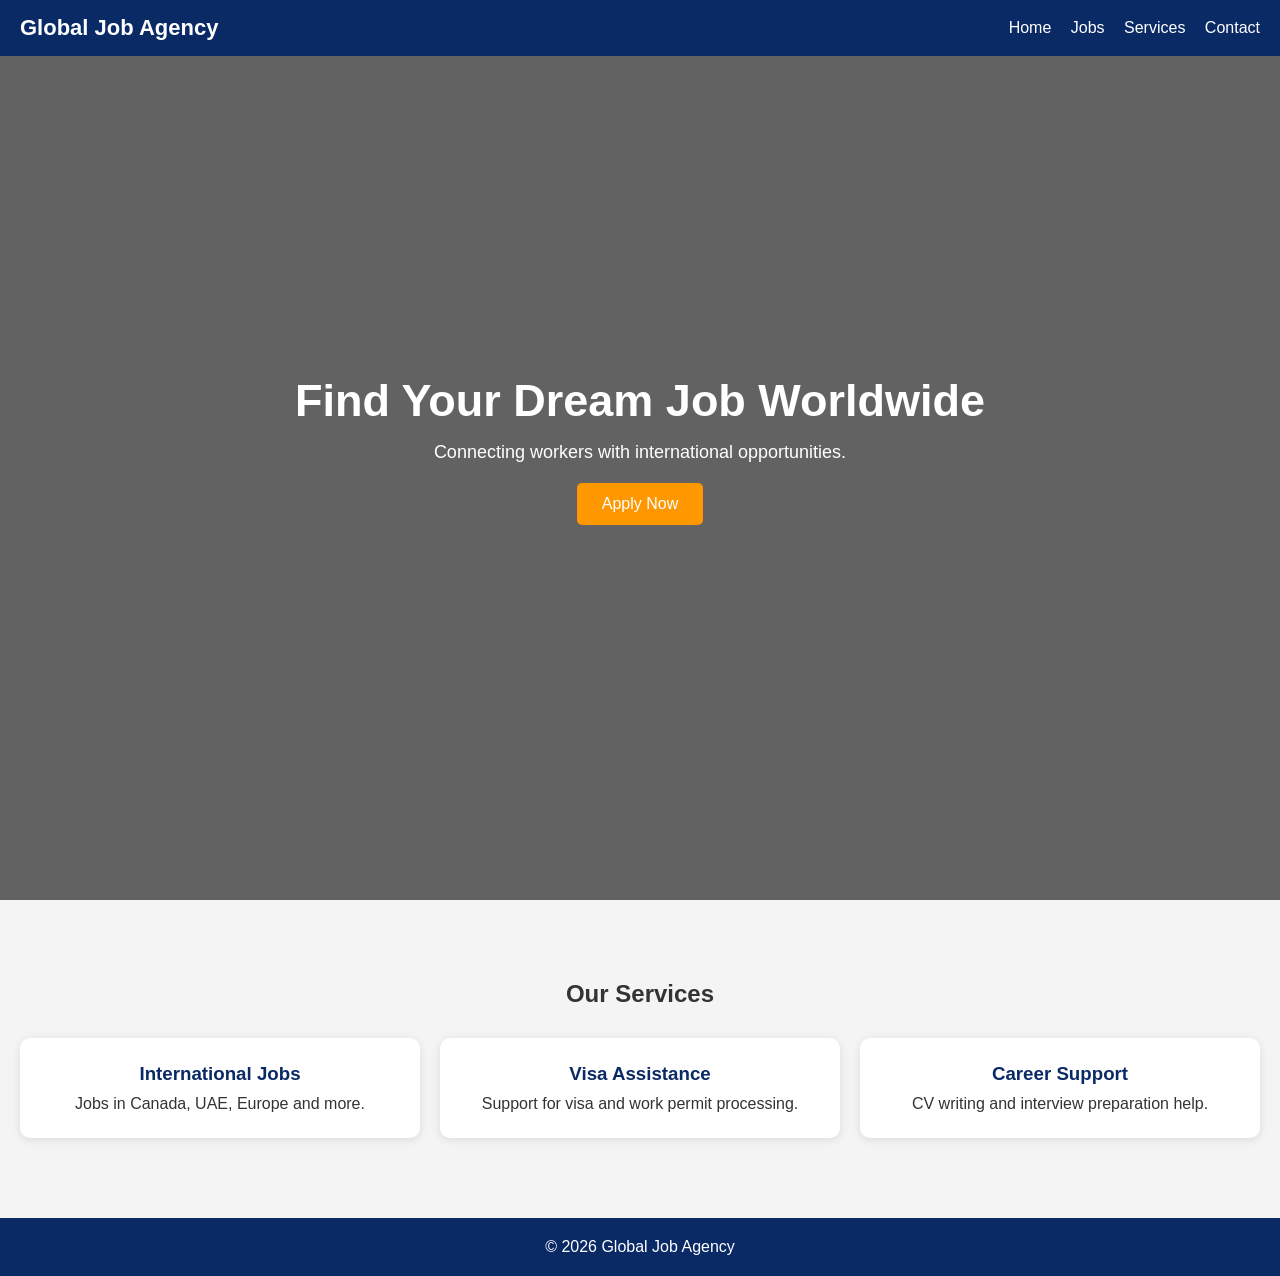
==== index.html @ b9c670ee "Rename Index.html to index.html" ====
<!DOCTYPE html>
<html lang="en">

<head>
  <meta charset="UTF-8">
  <meta name="viewport" content="width=device-width, initial-scale=1.0">

  <title>Global Job Agency</title>

  <link rel="stylesheet" href="Index.css">
</head>

<body>

<header>

<div class="logo">
Global Job Agency
</div>

<nav>
<a href="#">Home</a>
<a href="#">Jobs</a>
<a href="#">Services</a>
<a href="#">Contact</a>
</nav>

</header>

<section class="hero">

<div class="hero-content">

<h1>
Find Your Dream Job Worldwide
</h1>

<p>
Connecting workers with international opportunities.
</p>

<button onclick="showMessage()">
Apply Now
</button>

</div>

</section>

<section class="services-section">

<h2>
Our Services
</h2>

<div class="services">

<div class="card">
<h3>International Jobs</h3>

<p>
Jobs in Canada, UAE, Europe and more.
</p>
</div>

<div class="card">
<h3>Visa Assistance</h3>

<p>
Support for visa and work permit processing.
</p>
</div>

<div class="card">
<h3>Career Support</h3>

<p>
CV writing and interview preparation help.
</p>
</div>

</div>

</section>

<footer>
© 2026 Global Job Agency
</footer>

<script src="Index.js"></script>

</body>
  </html>
---- Index.css ----
*{
margin:0;
padding:0;
box-sizing:border-box;
}

body{
font-family:Arial, sans-serif;
background:#f4f4f4;
color:#333;
}

header{
position:fixed;
top:0;
left:0;
width:100%;
background:#0a2a66;
color:white;
padding:15px 20px;
display:flex;
justify-content:space-between;
align-items:center;
z-index:1000;
}

.logo{
font-size:22px;
font-weight:bold;
}

nav a{
color:white;
text-decoration:none;
margin-left:15px;
}

.hero{
height:100vh;
background:linear-gradient(rgba(0,0,0,0.6),
rgba(0,0,0,0.6)),
url('https://images.unsplash.com/photo-1521791136064-7986c2920216?q=80&w=1200&auto=format&fit=crop');

background-size:cover;
background-position:center;

display:flex;
justify-content:center;
align-items:center;
text-align:center;

padding:20px;
color:white;
}

.hero-content h1{
font-size:45px;
margin-bottom:15px;
}

.hero-content p{
font-size:18px;
margin-bottom:20px;
}

button{
padding:12px 25px;
border:none;
background:#ff9800;
color:white;
font-size:16px;
border-radius:5px;
cursor:pointer;
}

.services-section{
padding:80px 20px;
text-align:center;
}

.services{
display:grid;
grid-template-columns:repeat(auto-fit,minmax(250px,1fr));
gap:20px;
margin-top:30px;
}

.card{
background:white;
padding:25px;
border-radius:10px;
box-shadow:0 2px 10px rgba(0,0,0,0.1);
}

.card h3{
margin-bottom:10px;
color:#0a2a66;
}

footer{
background:#0a2a66;
color:white;
text-align:center;
padding:20px;
  }
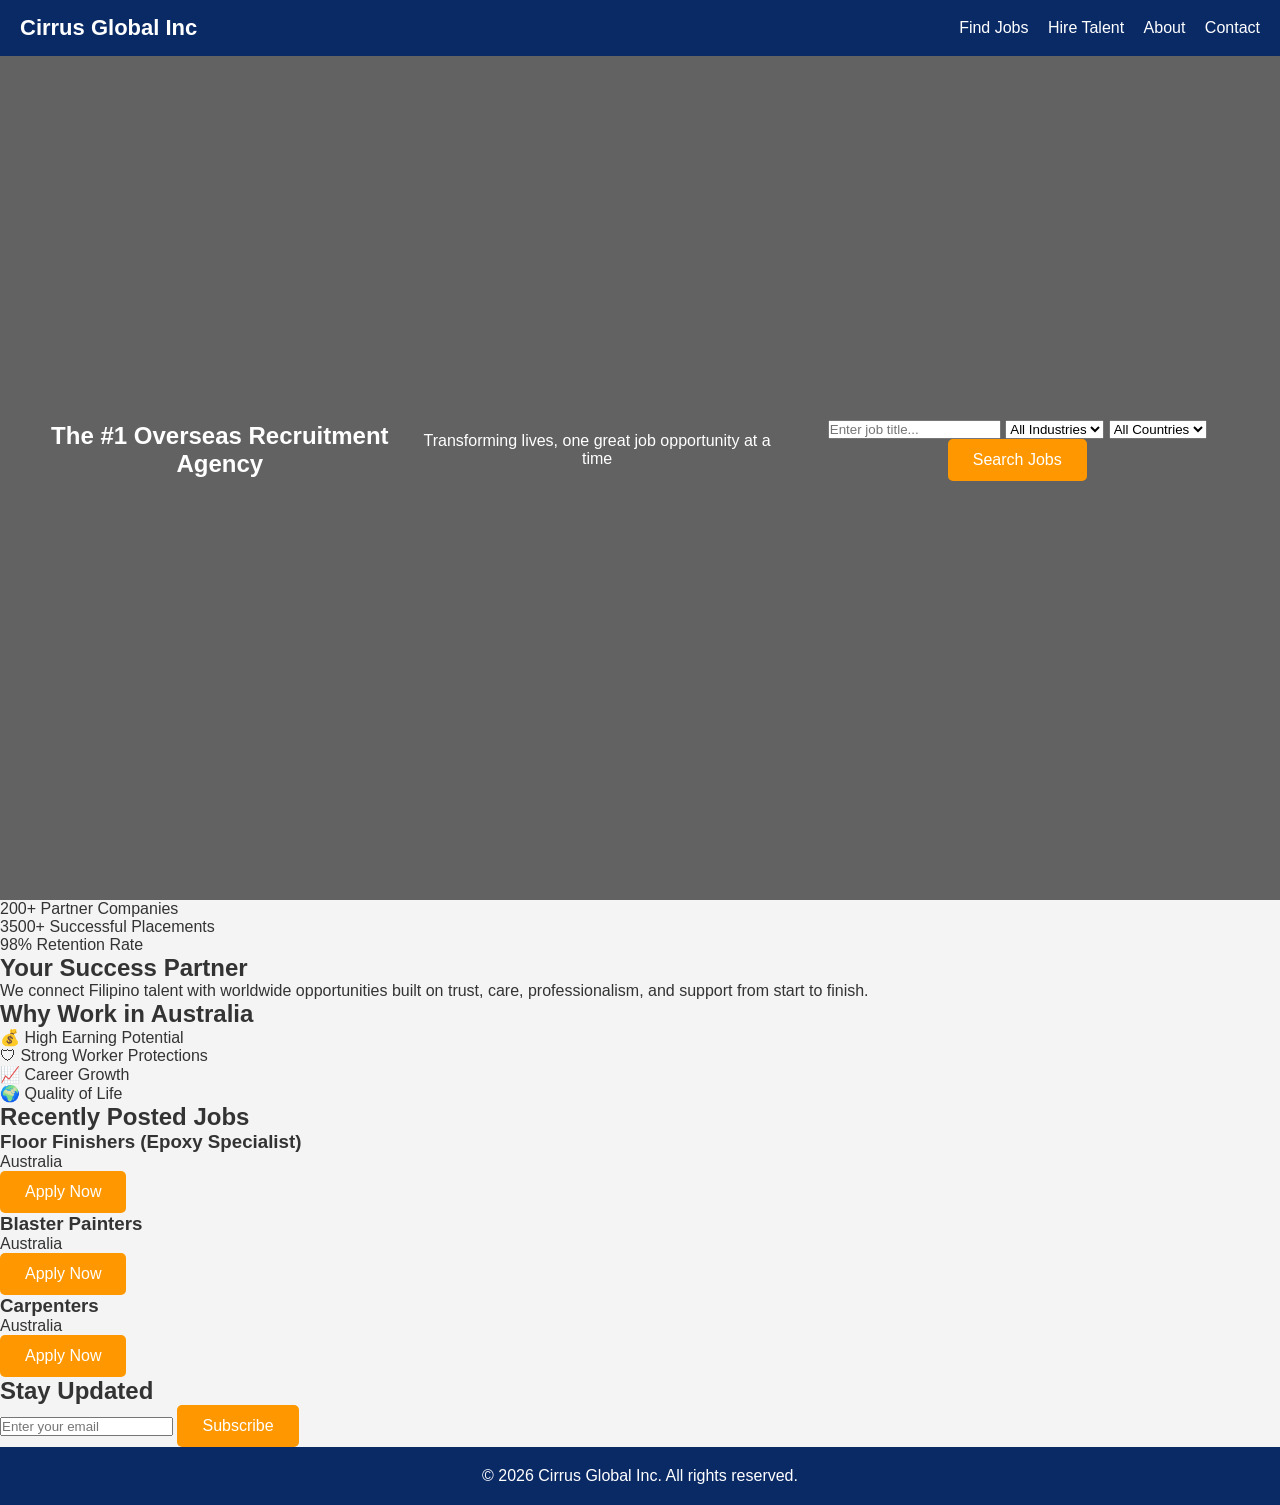
==== commit c02b49a4: "Update index.html" ====
--- a/index.html
+++ b/index.html
@@ -1,93 +1,106 @@
 <!DOCTYPE html>
 <html lang="en">
-
 <head>
-  <meta charset="UTF-8">
-  <meta name="viewport" content="width=device-width, initial-scale=1.0">
-
-  <title>Global Job Agency</title>
-
-  <link rel="stylesheet" href="Index.css">
+  <meta charset="UTF-8" />
+  <meta name="viewport" content="width=device-width, initial-scale=1.0"/>
+  <title>Cirrus Global Clone</title>
+  <link rel="stylesheet" href="index.css" />
 </head>
 
 <body>
 
-<header>
+  <!-- HEADER -->
+  <header class="header">
+    <div class="logo">Cirrus Global Inc</div>
 
-<div class="logo">
-Global Job Agency
-</div>
+    <nav class="nav">
+      <a href="#">Find Jobs</a>
+      <a href="#">Hire Talent</a>
+      <a href="#">About</a>
+      <a href="#">Contact</a>
+    </nav>
+  </header>
 
-<nav>
-<a href="#">Home</a>
-<a href="#">Jobs</a>
-<a href="#">Services</a>
-<a href="#">Contact</a>
-</nav>
+  <!-- HERO -->
+  <section class="hero">
+    <h1>The #1 Overseas Recruitment Agency</h1>
+    <p>Transforming lives, one great job opportunity at a time</p>
 
-</header>
+    <div class="search-box">
+      <input type="text" placeholder="Enter job title..." />
+      <select>
+        <option>All Industries</option>
+      </select>
+      <select>
+        <option>All Countries</option>
+      </select>
+      <button onclick="searchJobs()">Search Jobs</button>
+    </div>
+  </section>
 
-<section class="hero">
+  <!-- STATS -->
+  <section class="stats">
+    <div>200+ Partner Companies</div>
+    <div>3500+ Successful Placements</div>
+    <div>98% Retention Rate</div>
+  </section>
 
-<div class="hero-content">
+  <!-- ABOUT -->
+  <section class="about">
+    <h2>Your Success Partner</h2>
+    <p>
+      We connect Filipino talent with worldwide opportunities built on trust,
+      care, professionalism, and support from start to finish.
+    </p>
+  </section>
 
-<h1>
-Find Your Dream Job Worldwide
-</h1>
+  <!-- WHY AUSTRALIA -->
+  <section class="features">
+    <h2>Why Work in Australia</h2>
 
-<p>
-Connecting workers with international opportunities.
-</p>
+    <div class="feature-grid">
+      <div>💰 High Earning Potential</div>
+      <div>🛡 Strong Worker Protections</div>
+      <div>📈 Career Growth</div>
+      <div>🌍 Quality of Life</div>
+    </div>
+  </section>
 
-<button onclick="showMessage()">
-Apply Now
-</button>
+  <!-- JOBS -->
+  <section class="jobs">
+    <h2>Recently Posted Jobs</h2>
 
-</div>
+    <div class="job-card">
+      <h3>Floor Finishers (Epoxy Specialist)</h3>
+      <p>Australia</p>
+      <button>Apply Now</button>
+    </div>
 
-</section>
+    <div class="job-card">
+      <h3>Blaster Painters</h3>
+      <p>Australia</p>
+      <button>Apply Now</button>
+    </div>
 
-<section class="services-section">
+    <div class="job-card">
+      <h3>Carpenters</h3>
+      <p>Australia</p>
+      <button>Apply Now</button>
+    </div>
+  </section>
 
-<h2>
-Our Services
-</h2>
+  <!-- NEWSLETTER -->
+  <section class="newsletter">
+    <h2>Stay Updated</h2>
+    <input type="email" placeholder="Enter your email" />
+    <button>Subscribe</button>
+  </section>
 
-<div class="services">
+  <!-- FOOTER -->
+  <footer class="footer">
+    <p>© 2026 Cirrus Global Inc. All rights reserved.</p>
+  </footer>
 
-<div class="card">
-<h3>International Jobs</h3>
-
-<p>
-Jobs in Canada, UAE, Europe and more.
-</p>
-</div>
-
-<div class="card">
-<h3>Visa Assistance</h3>
-
-<p>
-Support for visa and work permit processing.
-</p>
-</div>
-
-<div class="card">
-<h3>Career Support</h3>
-
-<p>
-CV writing and interview preparation help.
-</p>
-</div>
-
-</div>
-
-</section>
-
-<footer>
-© 2026 Global Job Agency
-</footer>
-
-<script src="Index.js"></script>
-
+  <script src="index.js"></script>
 </body>
-  </html>
+</html>
--- a/index.css
+++ b/index.css
@@ -0,0 +1,105 @@
+*{
+margin:0;
+padding:0;
+box-sizing:border-box;
+}
+
+body{
+font-family:Arial, sans-serif;
+background:#f4f4f4;
+color:#333;
+}
+
+header{
+position:fixed;
+top:0;
+left:0;
+width:100%;
+background:#0a2a66;
+color:white;
+padding:15px 20px;
+display:flex;
+justify-content:space-between;
+align-items:center;
+z-index:1000;
+}
+
+.logo{
+font-size:22px;
+font-weight:bold;
+}
+
+nav a{
+color:white;
+text-decoration:none;
+margin-left:15px;
+}
+
+.hero{
+height:100vh;
+background:linear-gradient(rgba(0,0,0,0.6),
+rgba(0,0,0,0.6)),
+url('https://images.unsplash.com/photo-1521791136064-7986c2920216?q=80&w=1200&auto=format&fit=crop');
+
+background-size:cover;
+background-position:center;
+
+display:flex;
+justify-content:center;
+align-items:center;
+text-align:center;
+
+padding:20px;
+color:white;
+}
+
+.hero-content h1{
+font-size:45px;
+margin-bottom:15px;
+}
+
+.hero-content p{
+font-size:18px;
+margin-bottom:20px;
+}
+
+button{
+padding:12px 25px;
+border:none;
+background:#ff9800;
+color:white;
+font-size:16px;
+border-radius:5px;
+cursor:pointer;
+}
+
+.services-section{
+padding:80px 20px;
+text-align:center;
+}
+
+.services{
+display:grid;
+grid-template-columns:repeat(auto-fit,minmax(250px,1fr));
+gap:20px;
+margin-top:30px;
+}
+
+.card{
+background:white;
+padding:25px;
+border-radius:10px;
+box-shadow:0 2px 10px rgba(0,0,0,0.1);
+}
+
+.card h3{
+margin-bottom:10px;
+color:#0a2a66;
+}
+
+footer{
+background:#0a2a66;
+color:white;
+text-align:center;
+padding:20px;
+  }
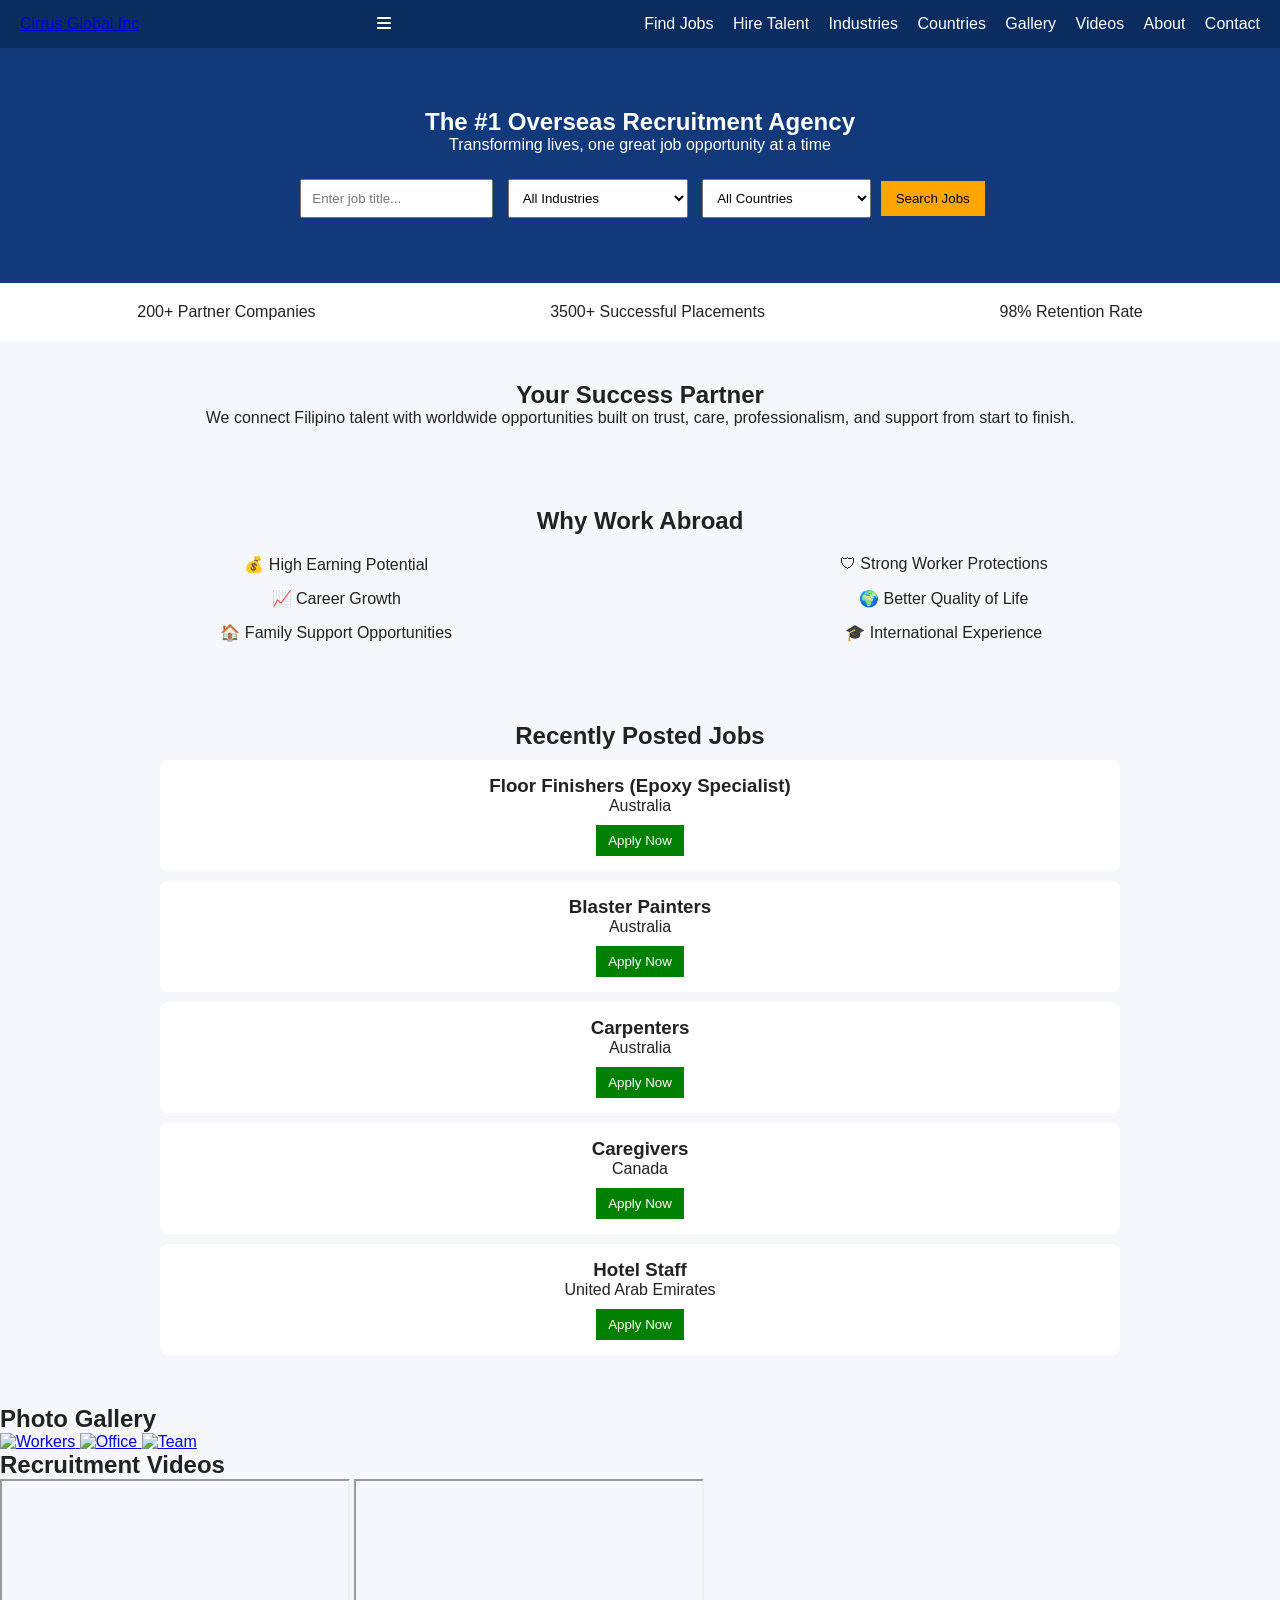
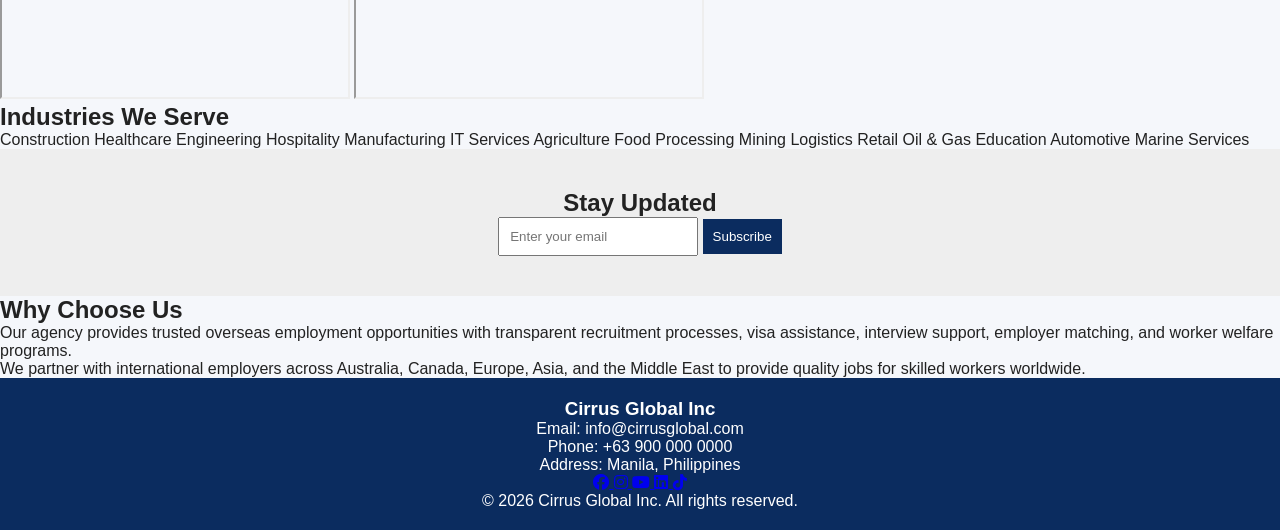
==== commit 9c37b265: "Update index.html" ====
--- a/index.html
+++ b/index.html
@@ -4,6 +4,11 @@
   <meta charset="UTF-8" />
   <meta name="viewport" content="width=device-width, initial-scale=1.0"/>
   <title>Cirrus Global Clone</title>
+
+  <!-- FONT AWESOME -->
+  <link rel="stylesheet"
+  href="https://cdnjs.cloudflare.com/ajax/libs/font-awesome/6.5.1/css/all.min.css"/>
+
   <link rel="stylesheet" href="index.css" />
 </head>
 
@@ -11,30 +16,96 @@
 
   <!-- HEADER -->
   <header class="header">
-    <div class="logo">Cirrus Global Inc</div>
-
-    <nav class="nav">
+
+    <!-- LOGO -->
+    <a href="https://www.cirrusglobalinc.com/" class="logo-link">
+      <div class="logo">Cirrus Global Inc</div>
+    </a>
+
+    <!-- MENU ICON -->
+    <div class="menu-icon" onclick="toggleMenu()">
+      <i class="fas fa-bars"></i>
+    </div>
+
+    <!-- NAVIGATION -->
+    <nav class="nav" id="navMenu">
       <a href="#">Find Jobs</a>
       <a href="#">Hire Talent</a>
+      <a href="#">Industries</a>
+      <a href="#">Countries</a>
+      <a href="#">Gallery</a>
+      <a href="#">Videos</a>
       <a href="#">About</a>
       <a href="#">Contact</a>
     </nav>
+
   </header>
 
   <!-- HERO -->
   <section class="hero">
     <h1>The #1 Overseas Recruitment Agency</h1>
-    <p>Transforming lives, one great job opportunity at a time</p>
+
+    <p>
+      Transforming lives, one great job opportunity at a time
+    </p>
 
     <div class="search-box">
+
       <input type="text" placeholder="Enter job title..." />
+
+      <!-- INDUSTRIES -->
       <select>
         <option>All Industries</option>
+        <option>Construction</option>
+        <option>Healthcare</option>
+        <option>Hospitality</option>
+        <option>Engineering</option>
+        <option>Information Technology</option>
+        <option>Manufacturing</option>
+        <option>Agriculture</option>
+        <option>Logistics</option>
+        <option>Oil & Gas</option>
+        <option>Education</option>
+        <option>Automotive</option>
+        <option>Mining</option>
+        <option>Security Services</option>
+        <option>Food Services</option>
+        <option>Retail</option>
       </select>
+
+      <!-- COUNTRIES -->
       <select>
         <option>All Countries</option>
+
+        <!-- ASIA -->
+        <option>Japan</option>
+        <option>South Korea</option>
+        <option>Singapore</option>
+        <option>Malaysia</option>
+        <option>United Arab Emirates</option>
+        <option>Qatar</option>
+        <option>Saudi Arabia</option>
+
+        <!-- EUROPE -->
+        <option>Germany</option>
+        <option>United Kingdom</option>
+        <option>France</option>
+        <option>Italy</option>
+        <option>Netherlands</option>
+
+        <!-- AMERICA -->
+        <option>United States</option>
+        <option>Canada</option>
+        <option>Brazil</option>
+        <option>Mexico</option>
+
+        <!-- OTHER -->
+        <option>Australia</option>
+        <option>New Zealand</option>
       </select>
+
       <button onclick="searchJobs()">Search Jobs</button>
+
     </div>
   </section>
 
@@ -48,26 +119,32 @@
   <!-- ABOUT -->
   <section class="about">
     <h2>Your Success Partner</h2>
+
     <p>
       We connect Filipino talent with worldwide opportunities built on trust,
       care, professionalism, and support from start to finish.
     </p>
   </section>
 
-  <!-- WHY AUSTRALIA -->
+  <!-- FEATURES -->
   <section class="features">
-    <h2>Why Work in Australia</h2>
+
+    <h2>Why Work Abroad</h2>
 
     <div class="feature-grid">
       <div>💰 High Earning Potential</div>
       <div>🛡 Strong Worker Protections</div>
       <div>📈 Career Growth</div>
-      <div>🌍 Quality of Life</div>
-    </div>
+      <div>🌍 Better Quality of Life</div>
+      <div>🏠 Family Support Opportunities</div>
+      <div>🎓 International Experience</div>
+    </div>
+
   </section>
 
   <!-- JOBS -->
   <section class="jobs">
+
     <h2>Recently Posted Jobs</h2>
 
     <div class="job-card">
@@ -87,20 +164,164 @@
       <p>Australia</p>
       <button>Apply Now</button>
     </div>
+
+    <div class="job-card">
+      <h3>Caregivers</h3>
+      <p>Canada</p>
+      <button>Apply Now</button>
+    </div>
+
+    <div class="job-card">
+      <h3>Hotel Staff</h3>
+      <p>United Arab Emirates</p>
+      <button>Apply Now</button>
+    </div>
+
+  </section>
+
+  <!-- PHOTO GALLERY -->
+  <section class="gallery">
+
+    <h2>Photo Gallery</h2>
+
+    <div class="gallery-grid">
+
+      <a href="https://images.unsplash.com/photo-1521791136064-7986c2920216">
+        <img src="https://images.unsplash.com/photo-1521791136064-7986c2920216?w=500"
+        alt="Workers">
+      </a>
+
+      <a href="https://images.unsplash.com/photo-1516321318423-f06f85e504b3">
+        <img src="https://images.unsplash.com/photo-1516321318423-f06f85e504b3?w=500"
+        alt="Office">
+      </a>
+
+      <a href="https://images.unsplash.com/photo-1497366754035-f200968a6e72">
+        <img src="https://images.unsplash.com/photo-1497366754035-f200968a6e72?w=500"
+        alt="Team">
+      </a>
+
+    </div>
+
+  </section>
+
+  <!-- VIDEOS -->
+  <section class="videos">
+
+    <h2>Recruitment Videos</h2>
+
+    <div class="video-grid">
+
+      <iframe width="350" height="220"
+      src="https://www.youtube.com/embed/tgbNymZ7vqY"
+      title="YouTube video"
+      allowfullscreen></iframe>
+
+      <iframe width="350" height="220"
+      src="https://www.youtube.com/embed/ysz5S6PUM-U"
+      title="YouTube video"
+      allowfullscreen></iframe>
+
+    </div>
+
+  </section>
+
+  <!-- INDUSTRIES LIST -->
+  <section class="industries">
+
+    <h2>Industries We Serve</h2>
+
+    <div class="industry-list">
+      <span>Construction</span>
+      <span>Healthcare</span>
+      <span>Engineering</span>
+      <span>Hospitality</span>
+      <span>Manufacturing</span>
+      <span>IT Services</span>
+      <span>Agriculture</span>
+      <span>Food Processing</span>
+      <span>Mining</span>
+      <span>Logistics</span>
+      <span>Retail</span>
+      <span>Oil & Gas</span>
+      <span>Education</span>
+      <span>Automotive</span>
+      <span>Marine Services</span>
+    </div>
+
   </section>
 
   <!-- NEWSLETTER -->
   <section class="newsletter">
+
     <h2>Stay Updated</h2>
+
     <input type="email" placeholder="Enter your email" />
+
     <button>Subscribe</button>
+
+  </section>
+
+  <!-- EXTRA DETAILS -->
+  <section class="extra-details">
+
+    <h2>Why Choose Us</h2>
+
+    <p>
+      Our agency provides trusted overseas employment opportunities with
+      transparent recruitment processes, visa assistance, interview support,
+      employer matching, and worker welfare programs.
+    </p>
+
+    <p>
+      We partner with international employers across Australia, Canada,
+      Europe, Asia, and the Middle East to provide quality jobs for skilled
+      workers worldwide.
+    </p>
+
   </section>
 
   <!-- FOOTER -->
   <footer class="footer">
+
+    <h3>Cirrus Global Inc</h3>
+
+    <p>Email: info@cirrusglobal.com</p>
+
+    <p>Phone: +63 900 000 0000</p>
+
+    <p>Address: Manila, Philippines</p>
+
+    <!-- SOCIAL MEDIA -->
+    <div class="social-links">
+
+      <a href="https://facebook.com" target="_blank">
+        <i class="fab fa-facebook"></i>
+      </a>
+
+      <a href="https://instagram.com" target="_blank">
+        <i class="fab fa-instagram"></i>
+      </a>
+
+      <a href="https://youtube.com" target="_blank">
+        <i class="fab fa-youtube"></i>
+      </a>
+
+      <a href="https://linkedin.com" target="_blank">
+        <i class="fab fa-linkedin"></i>
+      </a>
+
+      <a href="https://tiktok.com" target="_blank">
+        <i class="fab fa-tiktok"></i>
+      </a>
+
+    </div>
+
     <p>© 2026 Cirrus Global Inc. All rights reserved.</p>
+
   </footer>
 
   <script src="index.js"></script>
+
 </body>
-</html>
+                             </html>
--- a/index.css
+++ b/index.css
@@ -1,105 +1,127 @@
-*{
-margin:0;
-padding:0;
-box-sizing:border-box;
+* {
+  margin: 0;
+  padding: 0;
+  box-sizing: border-box;
+  font-family: Arial, sans-serif;
 }
 
-body{
-font-family:Arial, sans-serif;
-background:#f4f4f4;
-color:#333;
+body {
+  background: #f5f7fb;
+  color: #222;
 }
 
-header{
-position:fixed;
-top:0;
-left:0;
-width:100%;
-background:#0a2a66;
-color:white;
-padding:15px 20px;
-display:flex;
-justify-content:space-between;
-align-items:center;
-z-index:1000;
+/* HEADER */
+.header {
+  display: flex;
+  justify-content: space-between;
+  padding: 15px 20px;
+  background: #0b2c5f;
+  color: white;
 }
 
-.logo{
-font-size:22px;
-font-weight:bold;
+.nav a {
+  color: white;
+  margin-left: 15px;
+  text-decoration: none;
 }
 
-nav a{
-color:white;
-text-decoration:none;
-margin-left:15px;
+/* HERO */
+.hero {
+  text-align: center;
+  padding: 60px 20px;
+  background: #123a7a;
+  color: white;
 }
 
-.hero{
-height:100vh;
-background:linear-gradient(rgba(0,0,0,0.6),
-rgba(0,0,0,0.6)),
-url('https://images.unsplash.com/photo-1521791136064-7986c2920216?q=80&w=1200&auto=format&fit=crop');
-
-background-size:cover;
-background-position:center;
-
-display:flex;
-justify-content:center;
-align-items:center;
-text-align:center;
-
-padding:20px;
-color:white;
+.search-box {
+  margin-top: 20px;
 }
 
-.hero-content h1{
-font-size:45px;
-margin-bottom:15px;
+.search-box input,
+.search-box select {
+  padding: 10px;
+  margin: 5px;
 }
 
-.hero-content p{
-font-size:18px;
-margin-bottom:20px;
+.search-box button {
+  padding: 10px 15px;
+  background: orange;
+  border: none;
+  cursor: pointer;
 }
 
-button{
-padding:12px 25px;
-border:none;
-background:#ff9800;
-color:white;
-font-size:16px;
-border-radius:5px;
-cursor:pointer;
+/* STATS */
+.stats {
+  display: flex;
+  justify-content: space-around;
+  padding: 20px;
+  background: white;
 }
 
-.services-section{
-padding:80px 20px;
-text-align:center;
+/* ABOUT */
+.about {
+  padding: 40px;
+  text-align: center;
 }
 
-.services{
-display:grid;
-grid-template-columns:repeat(auto-fit,minmax(250px,1fr));
-gap:20px;
-margin-top:30px;
+/* FEATURES */
+.features {
+  padding: 40px;
+  text-align: center;
 }
 
-.card{
-background:white;
-padding:25px;
-border-radius:10px;
-box-shadow:0 2px 10px rgba(0,0,0,0.1);
+.feature-grid {
+  display: grid;
+  grid-template-columns: repeat(2, 1fr);
+  gap: 15px;
+  margin-top: 20px;
 }
 
-.card h3{
-margin-bottom:10px;
-color:#0a2a66;
+/* JOBS */
+.jobs {
+  padding: 40px;
+  text-align: center;
 }
 
-footer{
-background:#0a2a66;
-color:white;
-text-align:center;
-padding:20px;
-  }
+.job-card {
+  background: white;
+  margin: 10px auto;
+  padding: 15px;
+  width: 80%;
+  border-radius: 8px;
+}
+
+.job-card button {
+  margin-top: 10px;
+  padding: 8px 12px;
+  background: green;
+  color: white;
+  border: none;
+}
+
+/* NEWSLETTER */
+.newsletter {
+  padding: 40px;
+  text-align: center;
+  background: #eee;
+}
+
+.newsletter input {
+  padding: 10px;
+  width: 200px;
+}
+
+.newsletter button {
+  padding: 10px;
+  background: #0b2c5f;
+  color: white;
+  border: none;
+}
+
+/* FOOTER */
+.footer {
+  text-align: center;
+  padding: 20px;
+  background: #0b2c5f;
+  color: white;
+}
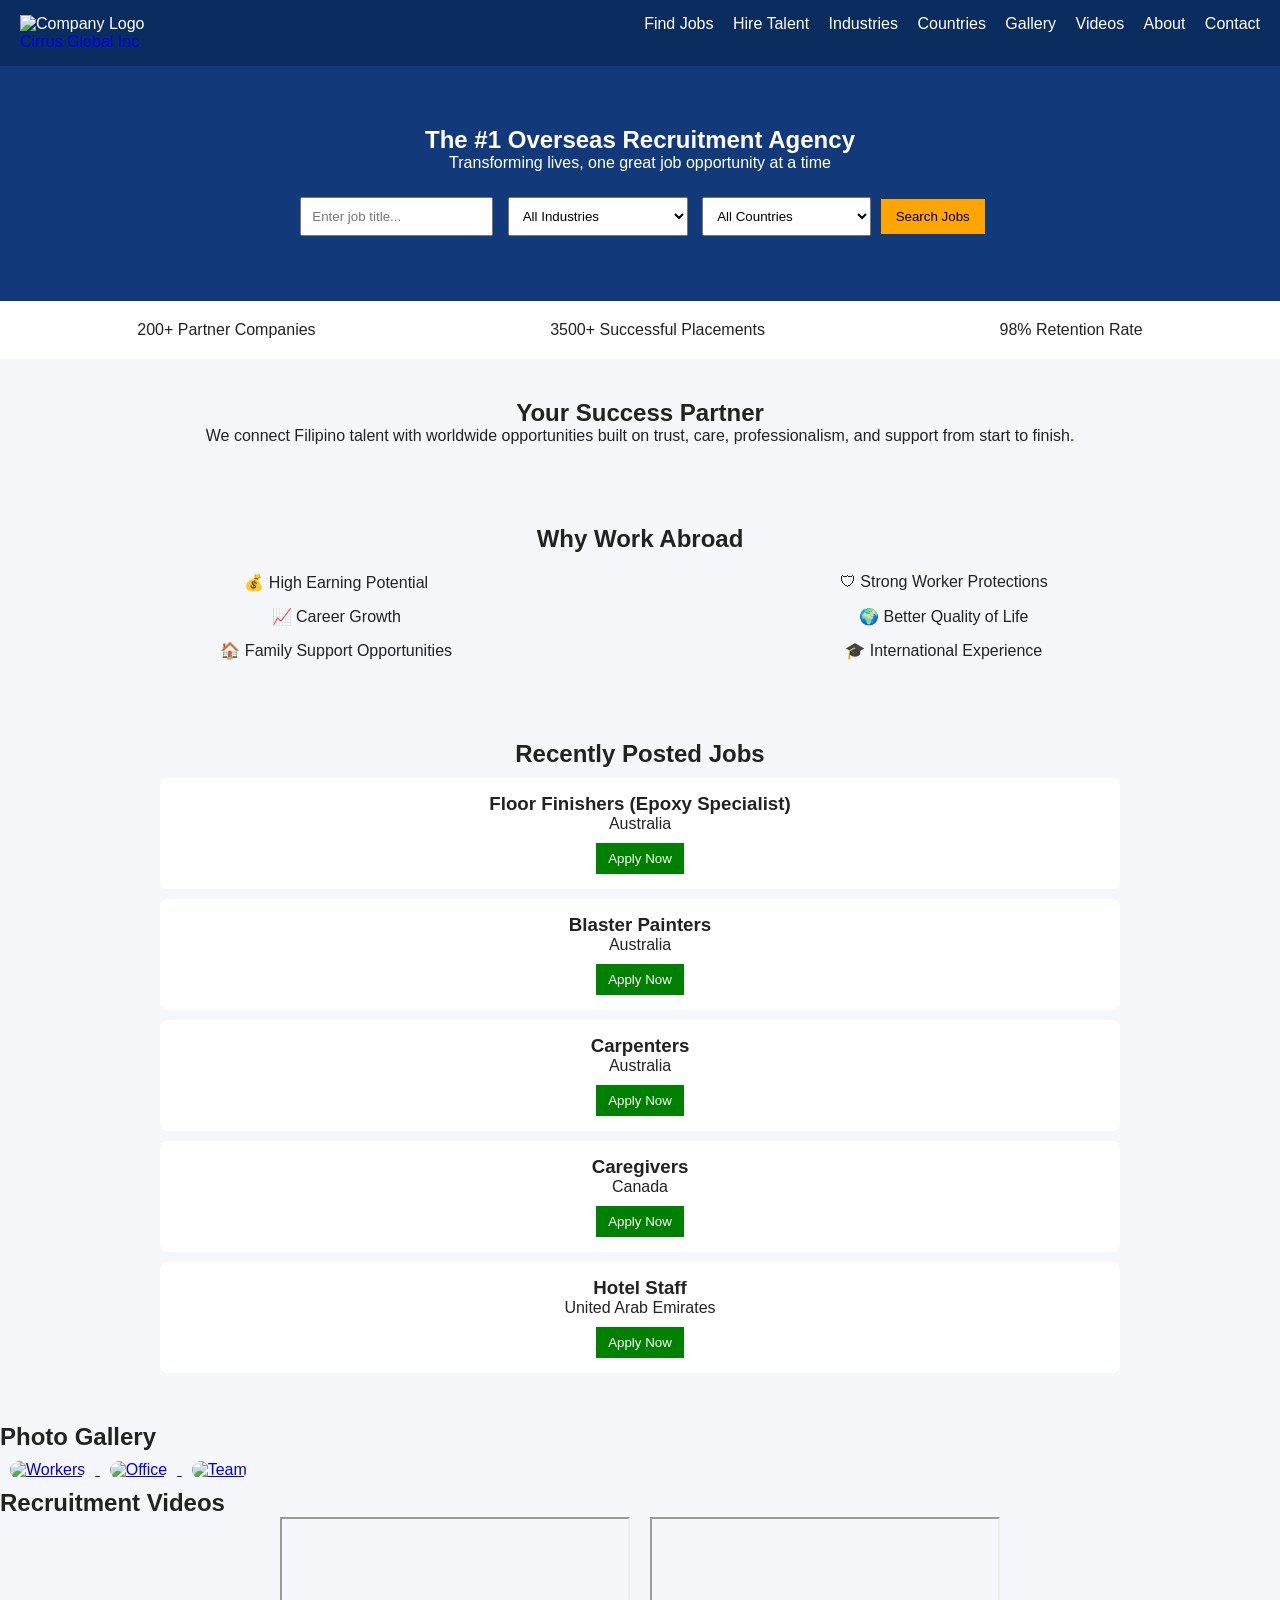
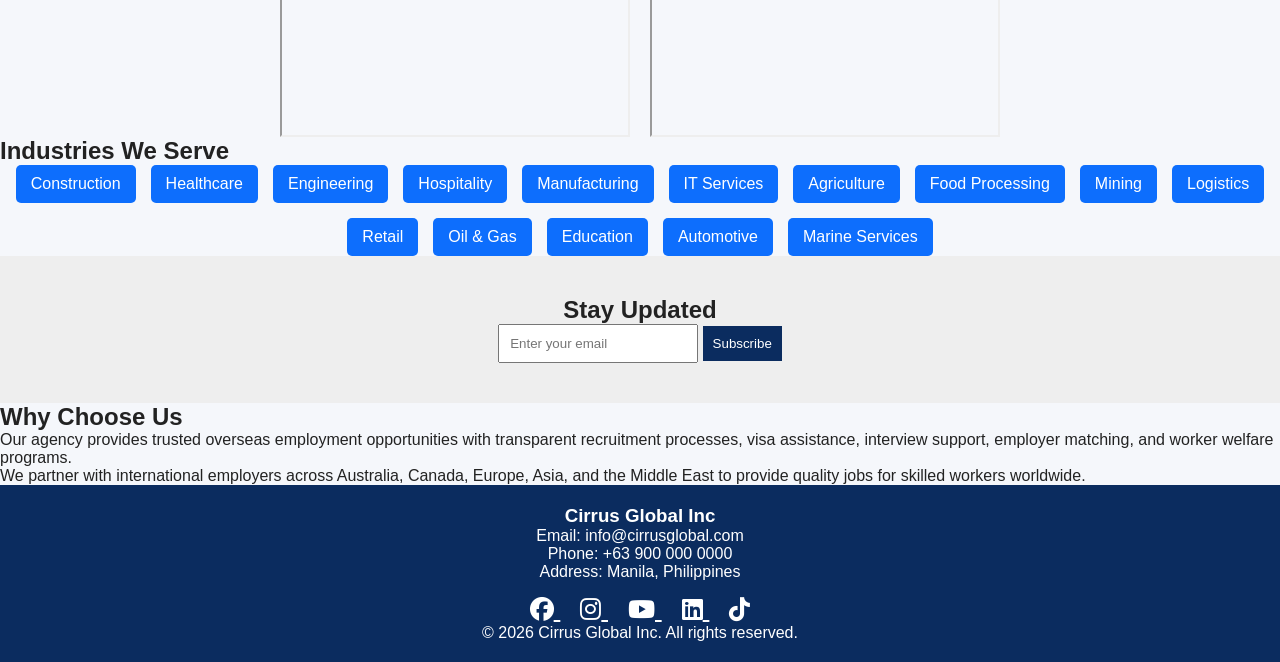
==== commit ea57d6a4: "Update index.html" ====
--- a/index.html
+++ b/index.html
@@ -14,32 +14,40 @@
 
 <body>
 
-  <!-- HEADER -->
-  <header class="header">
-
-    <!-- LOGO -->
+<!-- HEADER -->
+<header class="header">
+
+  <!-- COMPANY LOGO -->
+  <div class="logo-area">
+
+    <img src="https://cdn-icons-png.flaticon.com/512/3135/3135715.png"
+    alt="Company Logo"
+    class="company-logo">
+
     <a href="https://www.cirrusglobalinc.com/" class="logo-link">
       <div class="logo">Cirrus Global Inc</div>
     </a>
 
-    <!-- MENU ICON -->
-    <div class="menu-icon" onclick="toggleMenu()">
-      <i class="fas fa-bars"></i>
-    </div>
-
-    <!-- NAVIGATION -->
-    <nav class="nav" id="navMenu">
-      <a href="#">Find Jobs</a>
-      <a href="#">Hire Talent</a>
-      <a href="#">Industries</a>
-      <a href="#">Countries</a>
-      <a href="#">Gallery</a>
-      <a href="#">Videos</a>
-      <a href="#">About</a>
-      <a href="#">Contact</a>
-    </nav>
-
-  </header>
+  </div>
+
+  <!-- MENU ICON -->
+  <div class="menu-icon" onclick="toggleMenu()">
+    <i class="fas fa-bars"></i>
+  </div>
+
+  <!-- NAVIGATION -->
+  <nav class="nav" id="navMenu">
+    <a href="#">Find Jobs</a>
+    <a href="#">Hire Talent</a>
+    <a href="#">Industries</a>
+    <a href="#">Countries</a>
+    <a href="#">Gallery</a>
+    <a href="#">Videos</a>
+    <a href="#">About</a>
+    <a href="#">Contact</a>
+  </nav>
+
+</header>
 
   <!-- HERO -->
   <section class="hero">
--- a/index.css
+++ b/index.css
@@ -125,3 +125,73 @@
   background: #0b2c5f;
   color: white;
 }
+
+.menu-icon{
+  font-size:28px;
+  cursor:pointer;
+  display:none;
+  color:white;
+}
+
+.logo-link{
+  text-decoration:none;
+}
+
+.gallery-grid img{
+  width:300px;
+  border-radius:10px;
+  margin:10px;
+}
+
+.video-grid{
+  display:flex;
+  gap:20px;
+  flex-wrap:wrap;
+  justify-content:center;
+}
+
+.industry-list{
+  display:flex;
+  flex-wrap:wrap;
+  gap:15px;
+  justify-content:center;
+}
+
+.industry-list span{
+  background:#0d6efd;
+  color:white;
+  padding:10px 15px;
+  border-radius:5px;
+}
+
+.social-links{
+  margin-top:15px;
+}
+
+.social-links a{
+  color:white;
+  margin:0 10px;
+  font-size:24px;
+}
+
+@media(max-width:768px){
+
+  .menu-icon{
+    display:block;
+  }
+
+  .nav{
+    display:none;
+    flex-direction:column;
+    background:#111;
+    position:absolute;
+    top:70px;
+    right:0;
+    width:220px;
+    padding:20px;
+  }
+
+  .nav.active{
+    display:flex;
+  }
+}
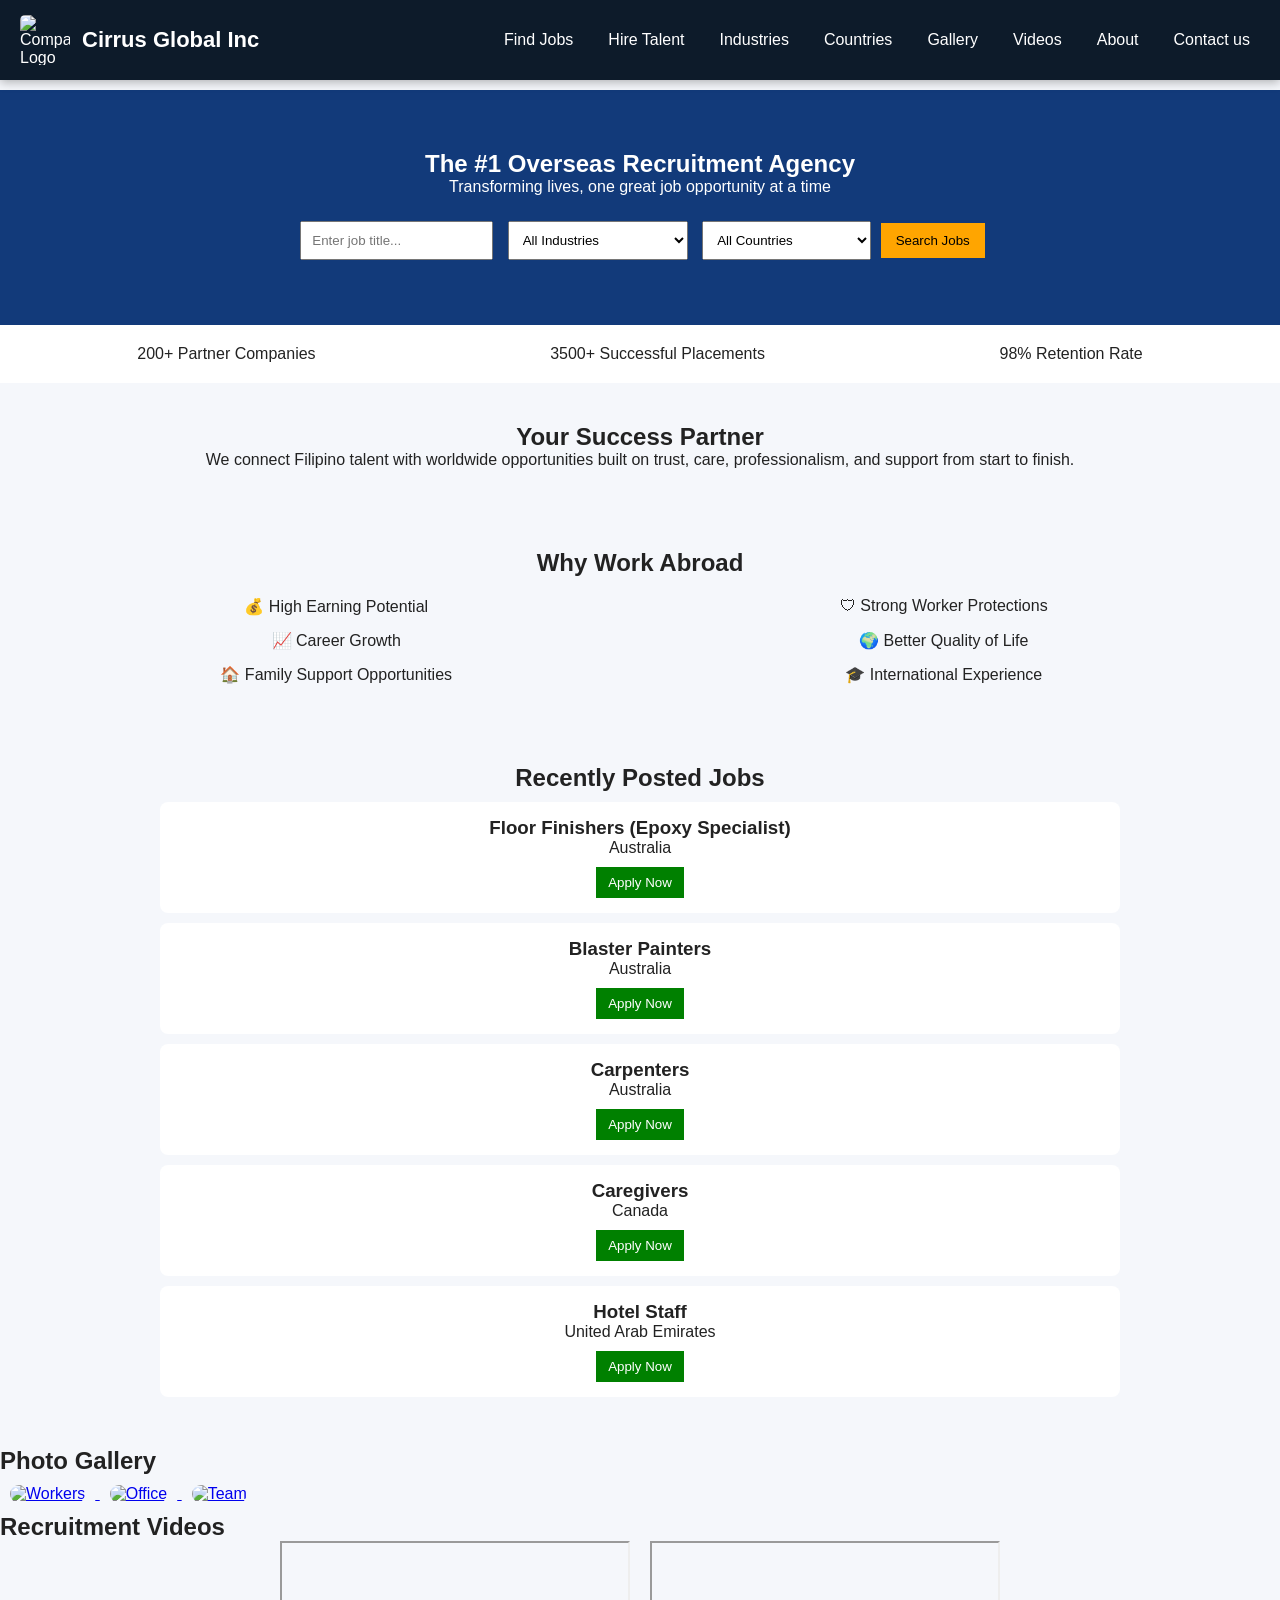
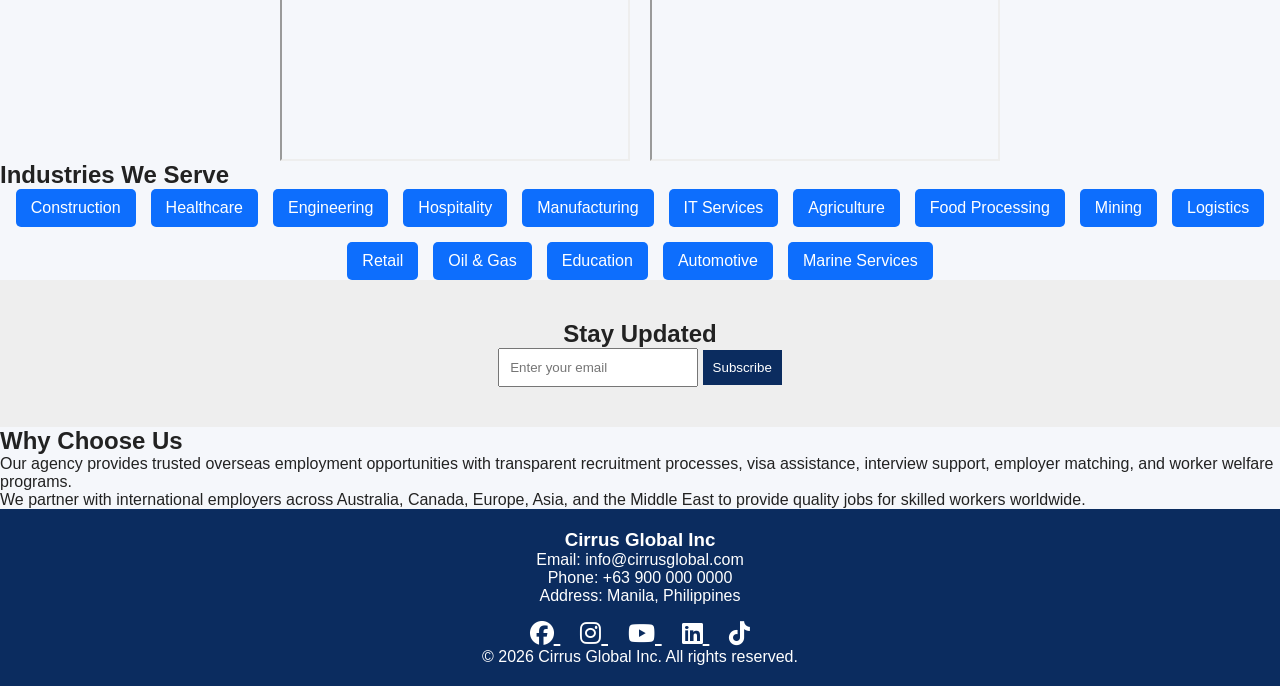
==== commit 8992c225: "Update Contact link to point to contact.html" ====
--- a/index.html
+++ b/index.html
@@ -44,7 +44,7 @@
     <a href="#">Gallery</a>
     <a href="#">Videos</a>
     <a href="#">About</a>
-    <a href="#">Contact</a>
+    <a href="contact.html">Contact us</a>
   </nav>
 
 </header>
--- a/index.css
+++ b/index.css
@@ -195,3 +195,96 @@
     display:flex;
   }
 }
+
+/* HEADER */
+.header{
+  position:fixed;
+  top:0;
+  left:0;
+  width:100%;
+  background:#0d1b2a;
+  display:flex;
+  justify-content:space-between;
+  align-items:center;
+  padding:15px 30px;
+  z-index:1000;
+  box-shadow:0 2px 10px rgba(0,0,0,0.3);
+}
+
+/* BODY SPACE FOR FIXED HEADER */
+body{
+  margin:0;
+  padding-top:90px;
+  font-family:Arial, sans-serif;
+}
+
+/* LOGO AREA */
+.logo-area{
+  display:flex;
+  align-items:center;
+  gap:12px;
+}
+
+/* COMPANY LOGO IMAGE */
+
+.company-logo{
+  width:50px;
+  height:50px;
+  object-fit:cover;
+  border-radius:5px;
+  margin-left:-10px;
+}
+/* COMPANY NAME */
+.logo{
+  color:white;
+  font-size:22px;
+  font-weight:bold;
+}
+
+/* NAVIGATION */
+.nav{
+  display:flex;
+  gap:20px;
+}
+
+.nav a{
+  color:white;
+  text-decoration:none;
+  font-weight:500;
+  transition:0.3s;
+}
+
+.nav a:hover{
+  color:#00b4d8;
+}
+
+/* MENU ICON */
+.menu-icon{
+  font-size:28px;
+  color:white;
+  cursor:pointer;
+  display:none;
+}
+
+/* MOBILE MENU */
+@media(max-width:768px){
+
+  .menu-icon{
+    display:block;
+  }
+
+  .nav{
+    display:none;
+    flex-direction:column;
+    position:absolute;
+    top:80px;
+    right:0;
+    background:#0d1b2a;
+    width:220px;
+    padding:20px;
+  }
+
+  .nav.active{
+    display:flex;
+  }
+}
